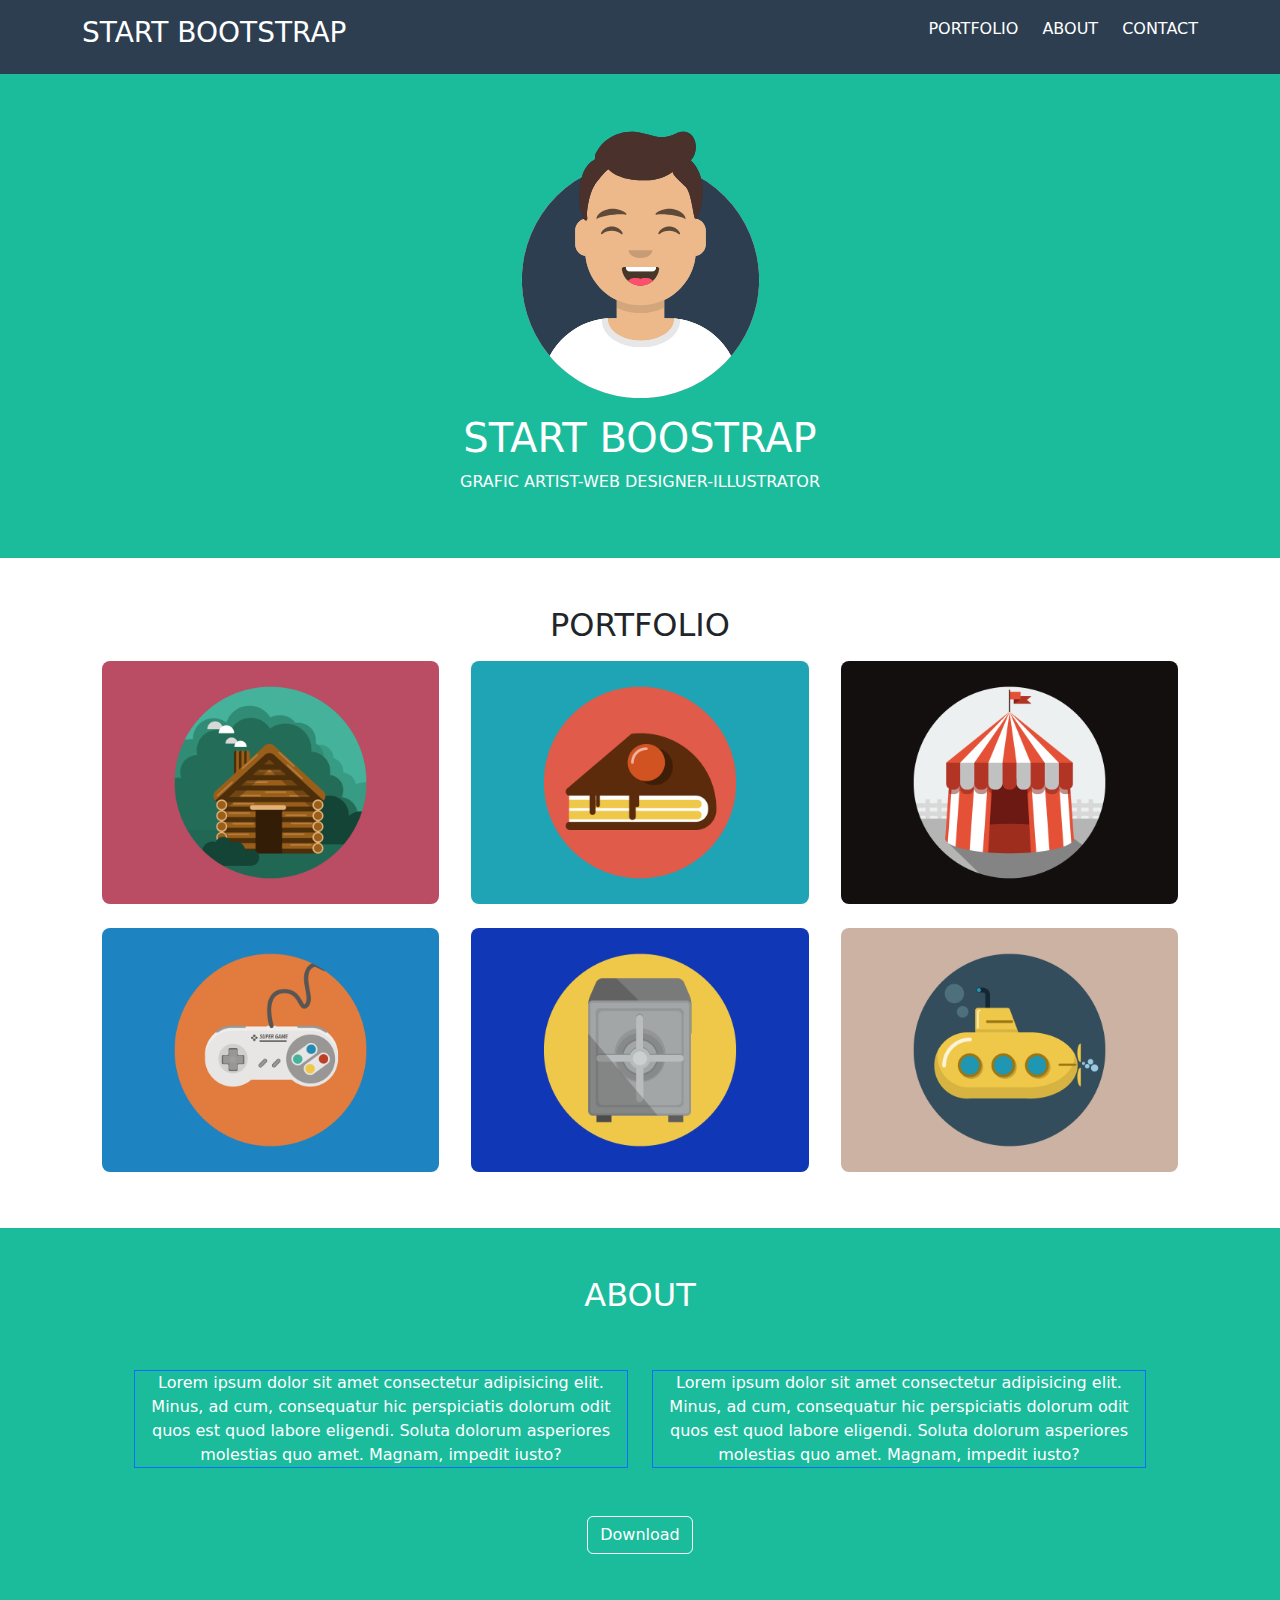
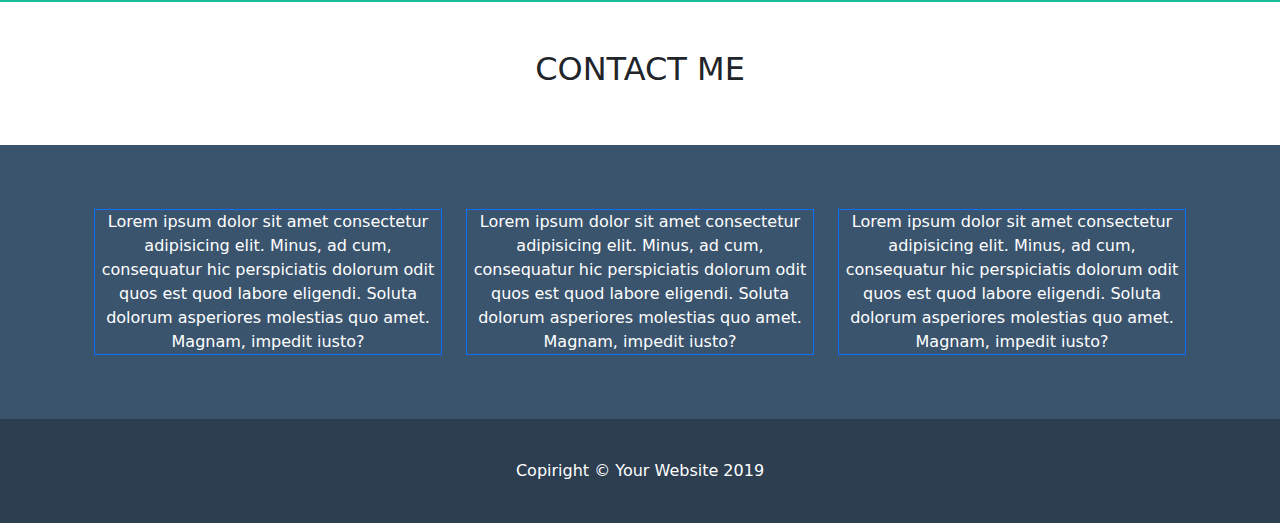
==== index.html @ 5cfdc7f7 "add:border radius" ====
<!DOCTYPE html>
<html lang="en">
<head>
    <meta charset="UTF-8">
    <meta name="viewport" content="width=s, initial-scale=1.0">
    <title>Document</title>
    <!-- bootstrap css  -->
    <link href="https://cdn.jsdelivr.net/npm/bootstrap@5.3.3/dist/css/bootstrap.min.css" rel="stylesheet" integrity="sha384-QWTKZyjpPEjISv5WaRU9OFeRpok6YctnYmDr5pNlyT2bRjXh0JMhjY6hW+ALEwIH" crossorigin="anonymous">
    <!-- style css  -->
    <link rel="stylesheet" href="style.css">
   
</head>
<body>
    <header class="ms-bg-darkgrey py-3 ">
        <div class="container  text-white">
          <div class="   d-flex justify-content-between align-items-center">
                <h3 class="fs-3">START BOOTSTRAP</h3>
          
             
                <ul class="d-flex gap-4 ">
                    <li><a class="text-reset text-decoration-none" href="#">PORTFOLIO</a></li>
                    <li><a class="text-reset text-decoration-none" href="#">ABOUT</a></li>
                    <li><a class="text-reset text-decoration-none" href="#">CONTACT</a></li>
                </ul>
          </div>
        </div>
    </header>
    <main>
        <section class="ms-bg-green py-4  py-md-5 text-center">
            <div class="container px-0 px-md-5 text-white ">
                <div>
                    <img class="mw-100 w-25  pb-3" src="./bootstrap_freelancer/img/avatar.svg" alt="">
                </div>
                  <h1 class="text-uppercase">START BOOSTRAP</h1>
                  <p>GRAFIC ARTIST-WEB DESIGNER-ILLUSTRATOR </p>
            </div>
        </section>
        <section class="py-5">
            <div class="container px-sm-0  px-md-4 ">
                <h2 class="text-center">PORTFOLIO</h2>
                <div class="row  gy-sm-4  gy-3  py-sm-2 g-3 ">
                    <div class="col-12 col-md-6 col-lg-4 px-sm-0  px-md-3">
                        <div >
                        <img class="mw-100 rounded-3 " src="./bootstrap_freelancer/img/cabin.png" alt="">
                        </div>
                        </div>
                    <div class="col-12 col-md-6 col-lg-4 px-sm-0 px-md-3">
                        <div >
                             <img class="mw-100  rounded-3" src="./bootstrap_freelancer/img/cake.png" alt="">
                        </div>
                        </div>
                    <div class="col-12 col-md-6 col-lg-4 px-sm-0 px-md-3">
                        <div >
                              <img class="mw-100  rounded-3" src="./bootstrap_freelancer/img/circus.png" alt="">
                         </div>
                    </div>
                    <div class="col-12 col-md-6 col-lg-4 px-sm-0 px-md-3">
                        <div >
                        <img class="mw-100 rounded-3 " src="./bootstrap_freelancer/img/game.png" alt="">
                        </div>
                    </div>
                    <div class="col-12 col-md-6 col-lg-4 px-sm-0 px-md-3">
                        <div >
                       <img class="mw-100  rounded-3" src="./bootstrap_freelancer/img/safe.png" alt="">
                        </div>  
                    </div>
                    <div class="col-12 col-md-6 col-lg-4 px-sm-0 px-md-3">
                        <div >
                        <img class="mw-100  rounded-3" src="./bootstrap_freelancer/img/submarine.png" alt="">
                        </div>
                    </div>
                </div>
            </div>
        </section>
        <section class="ms-bg-green py-5 text-white">
               <div class="container px-5 text-center">
                  <h2 class="text-center"> ABOUT</h2>
                 <div class="row  gy-sm-5  gy-3 px-md-5 px-lg-3 pb-4 py-sm-5">
                    <div class="col-12 col-md-6  ">
                        <div class="border border-primary">
                            Lorem ipsum dolor sit amet consectetur adipisicing elit. Minus, ad cum, consequatur hic perspiciatis dolorum odit quos est quod labore eligendi. Soluta dolorum asperiores molestias quo amet. Magnam, impedit iusto?
                        </div>
                     </div>                          
                    <div class="col-12 col-md-6 ">
                      <div class="border border-primary">
                        Lorem ipsum dolor sit amet consectetur adipisicing elit. Minus, ad cum, consequatur hic perspiciatis dolorum odit quos est quod labore eligendi. Soluta dolorum asperiores molestias quo amet. Magnam, impedit iusto?
                      </div>
                    </div>
                 </div>
                <button class="btn btn-primary ms-bt-green ">Download</button>
               </div>
        </section>
        <section class="py-5">
            <div class="container">
                <h2 class="text-center text-uppercase ">contact me</h2>

            </div>
        </section>
    </main>
    <footer class="ms-bg-lightgrey text-white ">
        <div class="container px-md-4 py-5">
             <div class="row text-center gy-sm-4 ">
                <div class="col-12 col-md-4 py-3">
                    <div class="border border-primary">
                        Lorem ipsum dolor sit amet consectetur adipisicing elit. Minus, ad cum, consequatur hic perspiciatis dolorum odit quos est quod labore eligendi. Soluta dolorum asperiores molestias quo amet. Magnam, impedit iusto?
                    </div>
                </div>
                <div class="col-12 col-md-4 py-3">
                    <div class="border border-primary">
                        Lorem ipsum dolor sit amet consectetur adipisicing elit. Minus, ad cum, consequatur hic perspiciatis dolorum odit quos est quod labore eligendi. Soluta dolorum asperiores molestias quo amet. Magnam, impedit iusto?
                    </div>
                </div>
                <div class="col-12 col-md-4 py-3">
                    <div class="border border-primary">
                        Lorem ipsum dolor sit amet consectetur adipisicing elit. Minus, ad cum, consequatur hic perspiciatis dolorum odit quos est quod labore eligendi. Soluta dolorum asperiores molestias quo amet. Magnam, impedit iusto?
                    </div>
                </div>
             </div>
        </div>
        <div class="py-4 ms-bg-darkgrey text-center">
             <div class="py-3">Copiright © Your Website 2019</div>
        </div>
    </footer>
</body>
</html>
---- style.css ----
.ms-bg-darkgrey{
    background-color: #2c3e50;
}
.ms-bg-green{
    background-color: #1abc9c;
}

.ms-bg-lightgrey{
    background-color: #3a546d;
}

/* header  */
 ul{
    list-style: none;
   
}

.ms-bt-green,
.ms-bt-green:hover{
    background-color: #1abc9c;
    color: 1;
    border: 1px solid white;
}

.ms-avatar{
    height:270px
}






/* // X-Small devices (portrait phones, less than 576px)  */
/* // No media query for `xs` since this is the default in Bootstrap */

/* // Small devices (landscape phones, 576px and up) */
@media (min-width: 576px) { }

/* // Medium devices (tablets, 768px and up) */
@media (min-width: 768px) {  }

/* // Large devices (desktops, 992px and up) */
@media (min-width: 992px) {  }

/* // X-Large devices (large desktops, 1200px and up) */
@media (min-width: 1200px) { }

/* // XX-Large devices (larger desktops, 1400px and up) */
@media (min-width: 1400px) {  }
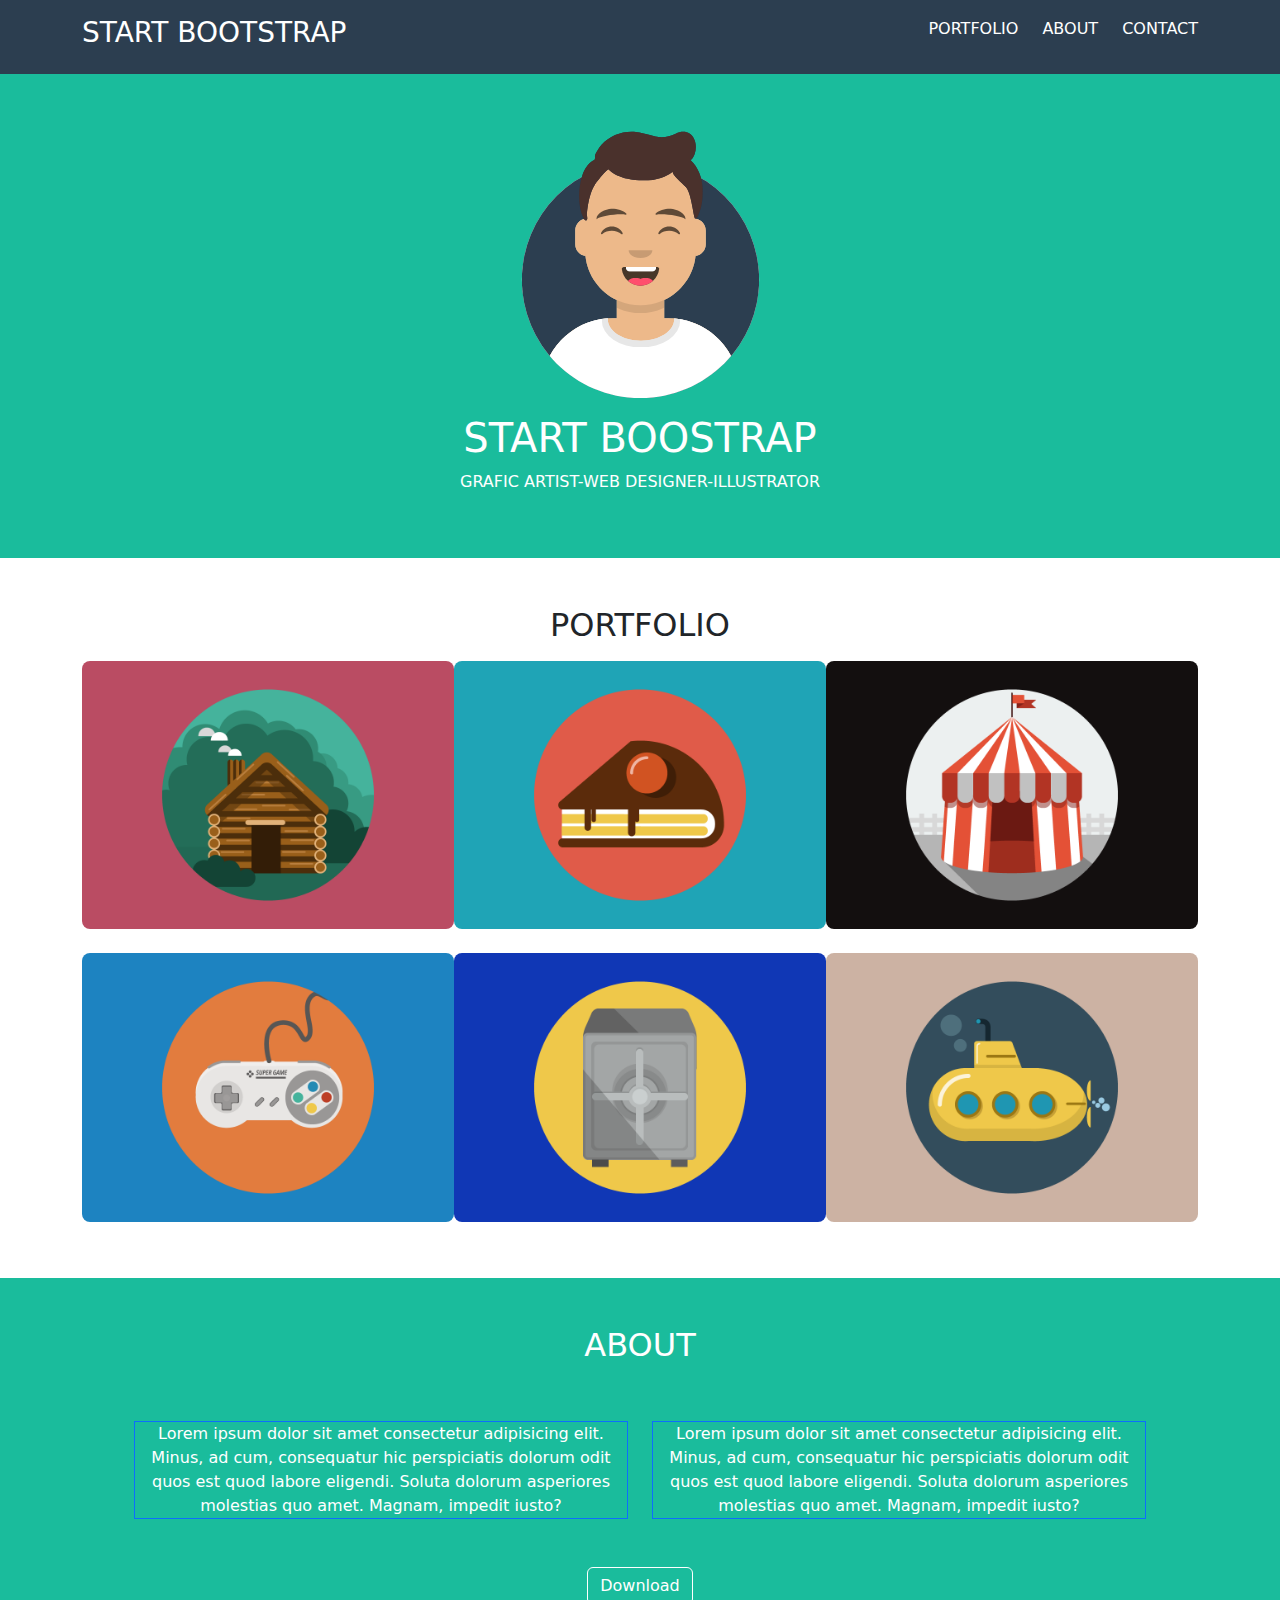
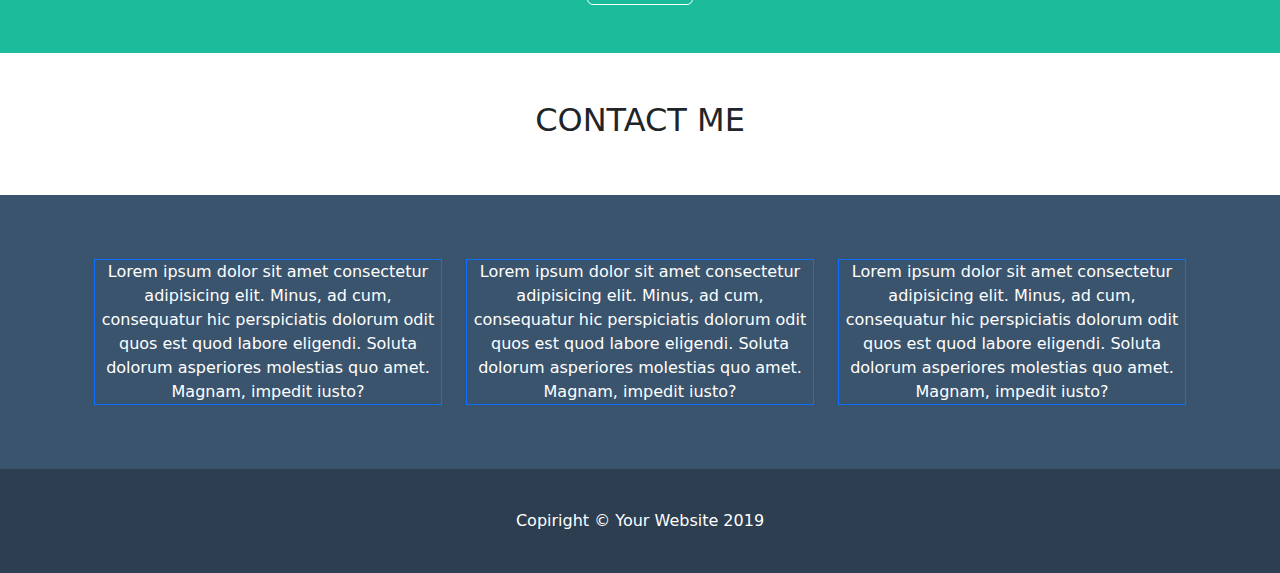
==== commit ea37ff26: "fix: gutter row" ====
--- a/index.html
+++ b/index.html
@@ -38,33 +38,33 @@
         <section class="py-5">
             <div class="container px-sm-0  px-md-4 ">
                 <h2 class="text-center">PORTFOLIO</h2>
-                <div class="row  gy-sm-4  gy-3  py-sm-2 g-3 ">
-                    <div class="col-12 col-md-6 col-lg-4 px-sm-0  px-md-3">
+                <div class="row  g-sm-4  g-3  py-sm-2  ">
+                    <div class="col-12 col-md-6 col-lg-4 px-sm-0  ">
                         <div >
                         <img class="mw-100 rounded-3 " src="./bootstrap_freelancer/img/cabin.png" alt="">
                         </div>
                         </div>
-                    <div class="col-12 col-md-6 col-lg-4 px-sm-0 px-md-3">
+                    <div class="col-12 col-md-6 col-lg-4 px-sm-0 ">
                         <div >
                              <img class="mw-100  rounded-3" src="./bootstrap_freelancer/img/cake.png" alt="">
                         </div>
                         </div>
-                    <div class="col-12 col-md-6 col-lg-4 px-sm-0 px-md-3">
+                    <div class="col-12 col-md-6 col-lg-4 px-sm-0 ">
                         <div >
                               <img class="mw-100  rounded-3" src="./bootstrap_freelancer/img/circus.png" alt="">
                          </div>
                     </div>
-                    <div class="col-12 col-md-6 col-lg-4 px-sm-0 px-md-3">
+                    <div class="col-12 col-md-6 col-lg-4 px-sm-0 ">
                         <div >
                         <img class="mw-100 rounded-3 " src="./bootstrap_freelancer/img/game.png" alt="">
                         </div>
                     </div>
-                    <div class="col-12 col-md-6 col-lg-4 px-sm-0 px-md-3">
+                    <div class="col-12 col-md-6 col-lg-4 px-sm-0 ">
                         <div >
                        <img class="mw-100  rounded-3" src="./bootstrap_freelancer/img/safe.png" alt="">
                         </div>  
                     </div>
-                    <div class="col-12 col-md-6 col-lg-4 px-sm-0 px-md-3">
+                    <div class="col-12 col-md-6 col-lg-4 px-sm-0 ">
                         <div >
                         <img class="mw-100  rounded-3" src="./bootstrap_freelancer/img/submarine.png" alt="">
                         </div>
--- a/style.css
+++ b/style.css
@@ -25,9 +25,6 @@
     border: 1px solid white;
 }
 
-.ms-avatar{
-    height:270px
-}
 
 
 
@@ -38,7 +35,9 @@
 /* // No media query for `xs` since this is the default in Bootstrap */
 
 /* // Small devices (landscape phones, 576px and up) */
-@media (min-width: 576px) { }
+@media (min-width: 576px) {
+    
+}
 
 /* // Medium devices (tablets, 768px and up) */
 @media (min-width: 768px) {  }
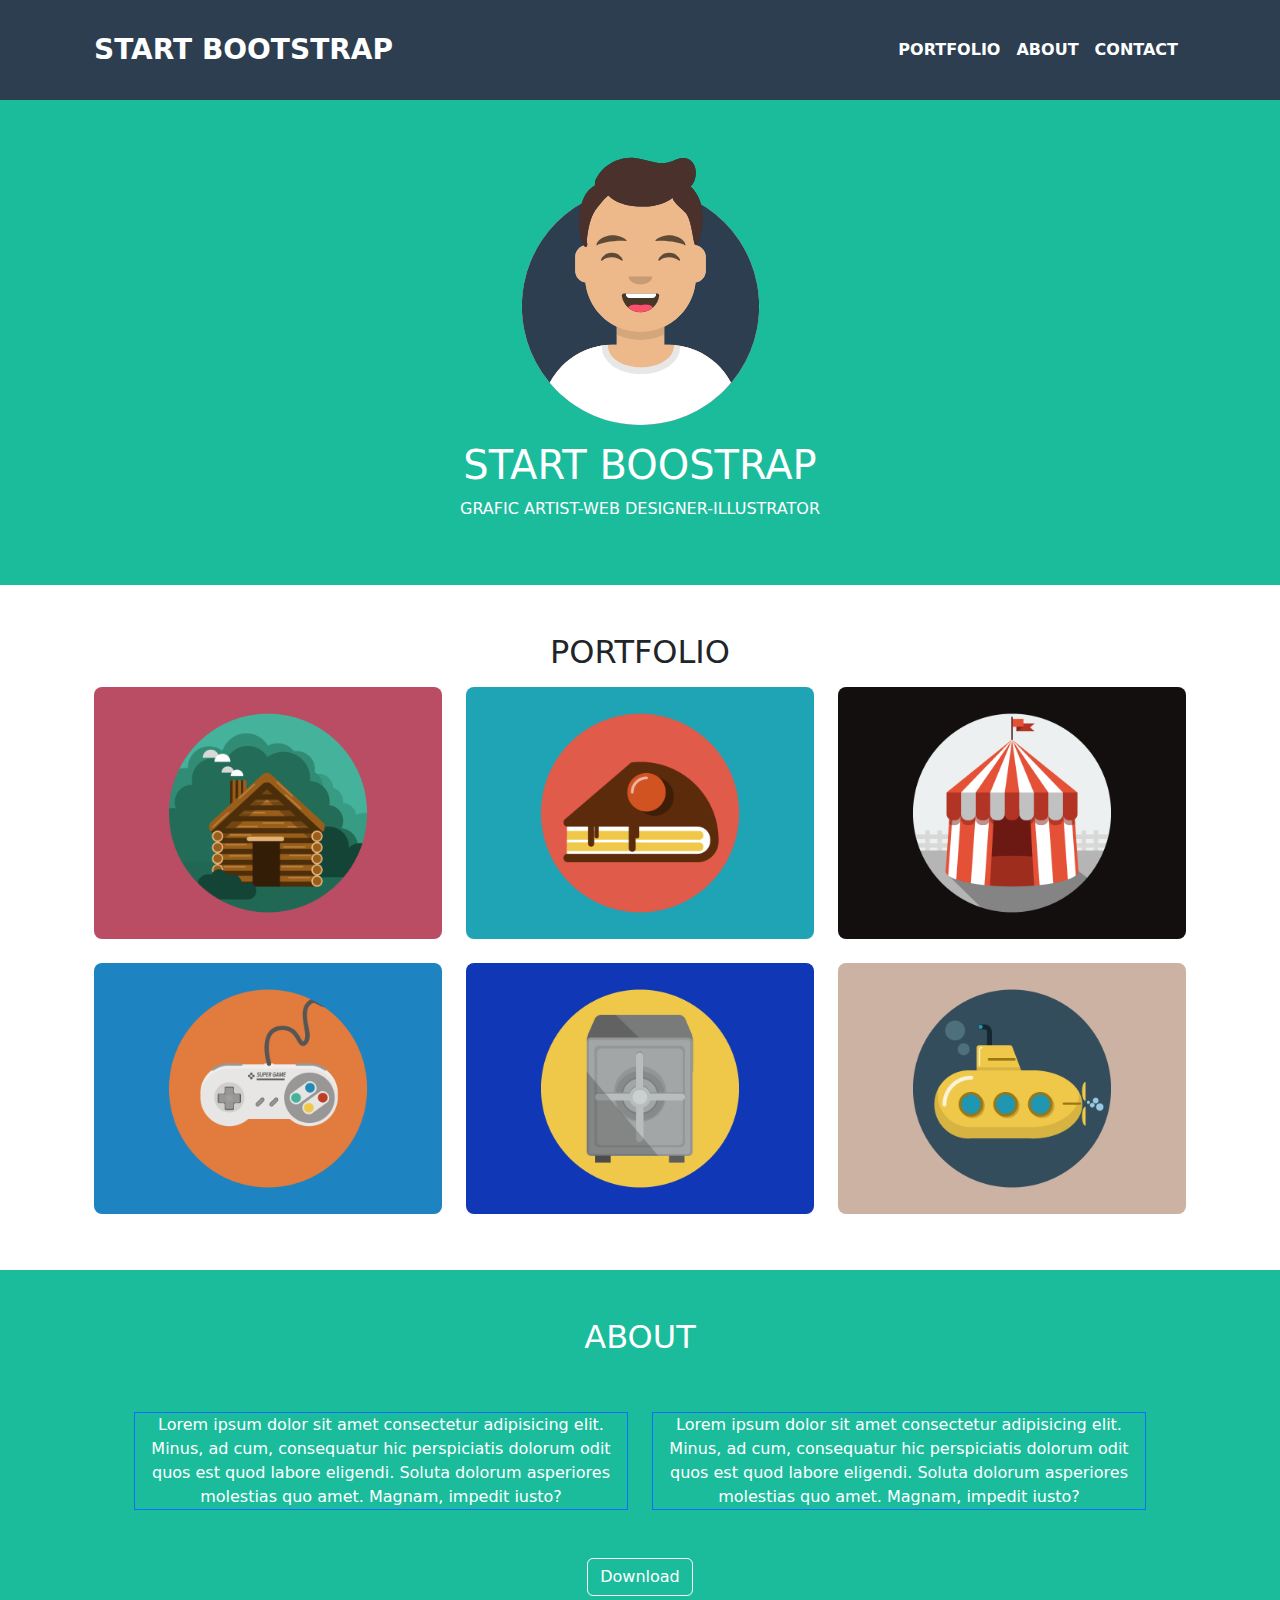
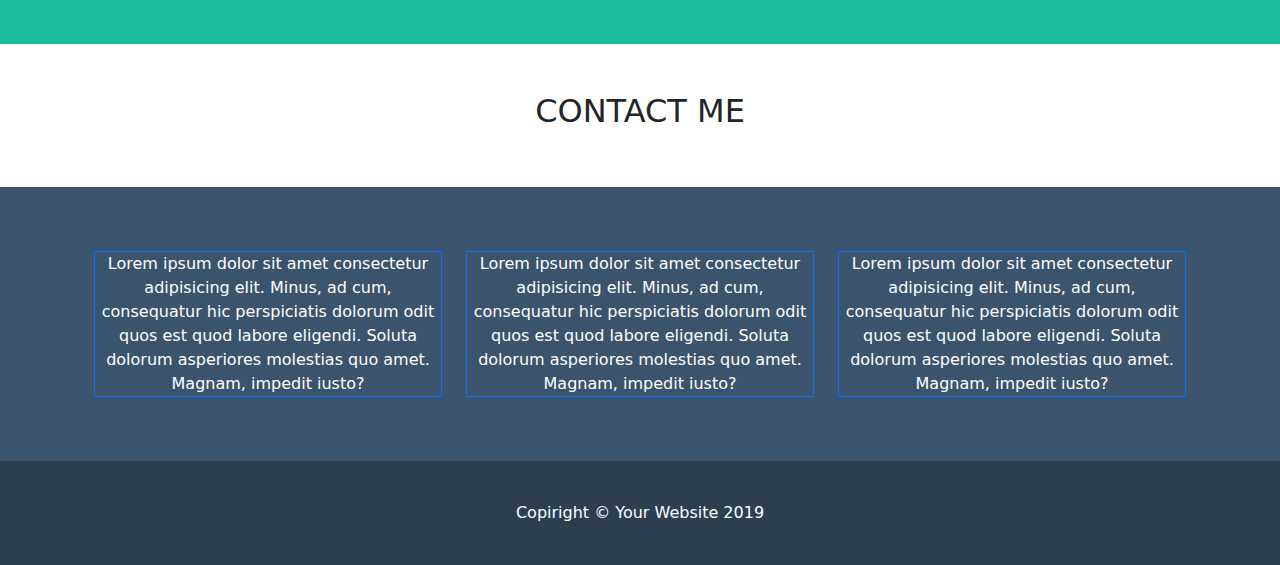
==== commit 7c977294: "add:navbar" ====
--- a/index.html
+++ b/index.html
@@ -3,7 +3,7 @@
 <head>
     <meta charset="UTF-8">
     <meta name="viewport" content="width=s, initial-scale=1.0">
-    <title>Document</title>
+    <title>Bootsrap</title>
     <!-- bootstrap css  -->
     <link href="https://cdn.jsdelivr.net/npm/bootstrap@5.3.3/dist/css/bootstrap.min.css" rel="stylesheet" integrity="sha384-QWTKZyjpPEjISv5WaRU9OFeRpok6YctnYmDr5pNlyT2bRjXh0JMhjY6hW+ALEwIH" crossorigin="anonymous">
     <!-- style css  -->
@@ -11,18 +11,29 @@
    
 </head>
 <body>
-    <header class="ms-bg-darkgrey py-3 ">
+    <header class="ms-bg-darkgrey py-3 sticky-top">
         <div class="container  text-white">
-          <div class="   d-flex justify-content-between align-items-center">
-                <h3 class="fs-3">START BOOTSTRAP</h3>
-          
-             
-                <ul class="d-flex gap-4 ">
-                    <li><a class="text-reset text-decoration-none" href="#">PORTFOLIO</a></li>
-                    <li><a class="text-reset text-decoration-none" href="#">ABOUT</a></li>
-                    <li><a class="text-reset text-decoration-none" href="#">CONTACT</a></li>
-                </ul>
-          </div>
+            <nav class="navbar navbar-expand-md nav-bar-dark ">
+                <div class="container">
+                  <a class="navbar-brand text-white fs-3 fw-bolder" href="#">START BOOTSTRAP</a>
+                  <button class="navbar-toggler border-white " type="button" data-bs-toggle="collapse" data-bs-target="#navbarSupportedContent" aria-controls="navbarSupportedContent" aria-expanded="false" aria-label="Toggle navigation">
+                    <span class="navbar-toggler-icon text-white"></span>
+                  </button>
+                  <div class="collapse navbar-collapse" id="navbarSupportedContent">
+                    <ul class="navbar-nav ms-auto mb-0 mb-lg-0">
+                      <li class="nav-item">
+                        <a class="nav-link active text-reset active fw-semibold" aria-current="page" href="#">PORTFOLIO</a>
+                      </li>
+                      <li class="nav-item">
+                        <a class="nav-link text-reset active fw-semibold" href="#">ABOUT</a>
+                      </li>
+                      <li class="nav-item">
+                        <a class="nav-link text-reset active fw-semibold" href="#">CONTACT</a>
+                      </li>
+                    </ul>
+                  </div>
+                </div>
+              </nav>
         </div>
     </header>
     <main>
@@ -39,32 +50,32 @@
             <div class="container px-sm-0  px-md-4 ">
                 <h2 class="text-center">PORTFOLIO</h2>
                 <div class="row  g-sm-4  g-3  py-sm-2  ">
-                    <div class="col-12 col-md-6 col-lg-4 px-sm-0  ">
+                    <div class="col-12 col-md-6 col-lg-4   ">
                         <div >
                         <img class="mw-100 rounded-3 " src="./bootstrap_freelancer/img/cabin.png" alt="">
                         </div>
-                        </div>
-                    <div class="col-12 col-md-6 col-lg-4 px-sm-0 ">
+                   </div>
+                    <div class="col-12 col-md-6 col-lg-4  ">
                         <div >
                              <img class="mw-100  rounded-3" src="./bootstrap_freelancer/img/cake.png" alt="">
                         </div>
-                        </div>
-                    <div class="col-12 col-md-6 col-lg-4 px-sm-0 ">
+                    </div>
+                    <div class="col-12 col-md-6 col-lg-4 p">
                         <div >
                               <img class="mw-100  rounded-3" src="./bootstrap_freelancer/img/circus.png" alt="">
                          </div>
                     </div>
-                    <div class="col-12 col-md-6 col-lg-4 px-sm-0 ">
+                    <div class="col-12 col-md-6 col-lg-4  ">
                         <div >
                         <img class="mw-100 rounded-3 " src="./bootstrap_freelancer/img/game.png" alt="">
                         </div>
                     </div>
-                    <div class="col-12 col-md-6 col-lg-4 px-sm-0 ">
+                    <div class="col-12 col-md-6 col-lg-4  ">
                         <div >
                        <img class="mw-100  rounded-3" src="./bootstrap_freelancer/img/safe.png" alt="">
                         </div>  
                     </div>
-                    <div class="col-12 col-md-6 col-lg-4 px-sm-0 ">
+                    <div class="col-12 col-md-6 col-lg-4  ">
                         <div >
                         <img class="mw-100  rounded-3" src="./bootstrap_freelancer/img/submarine.png" alt="">
                         </div>
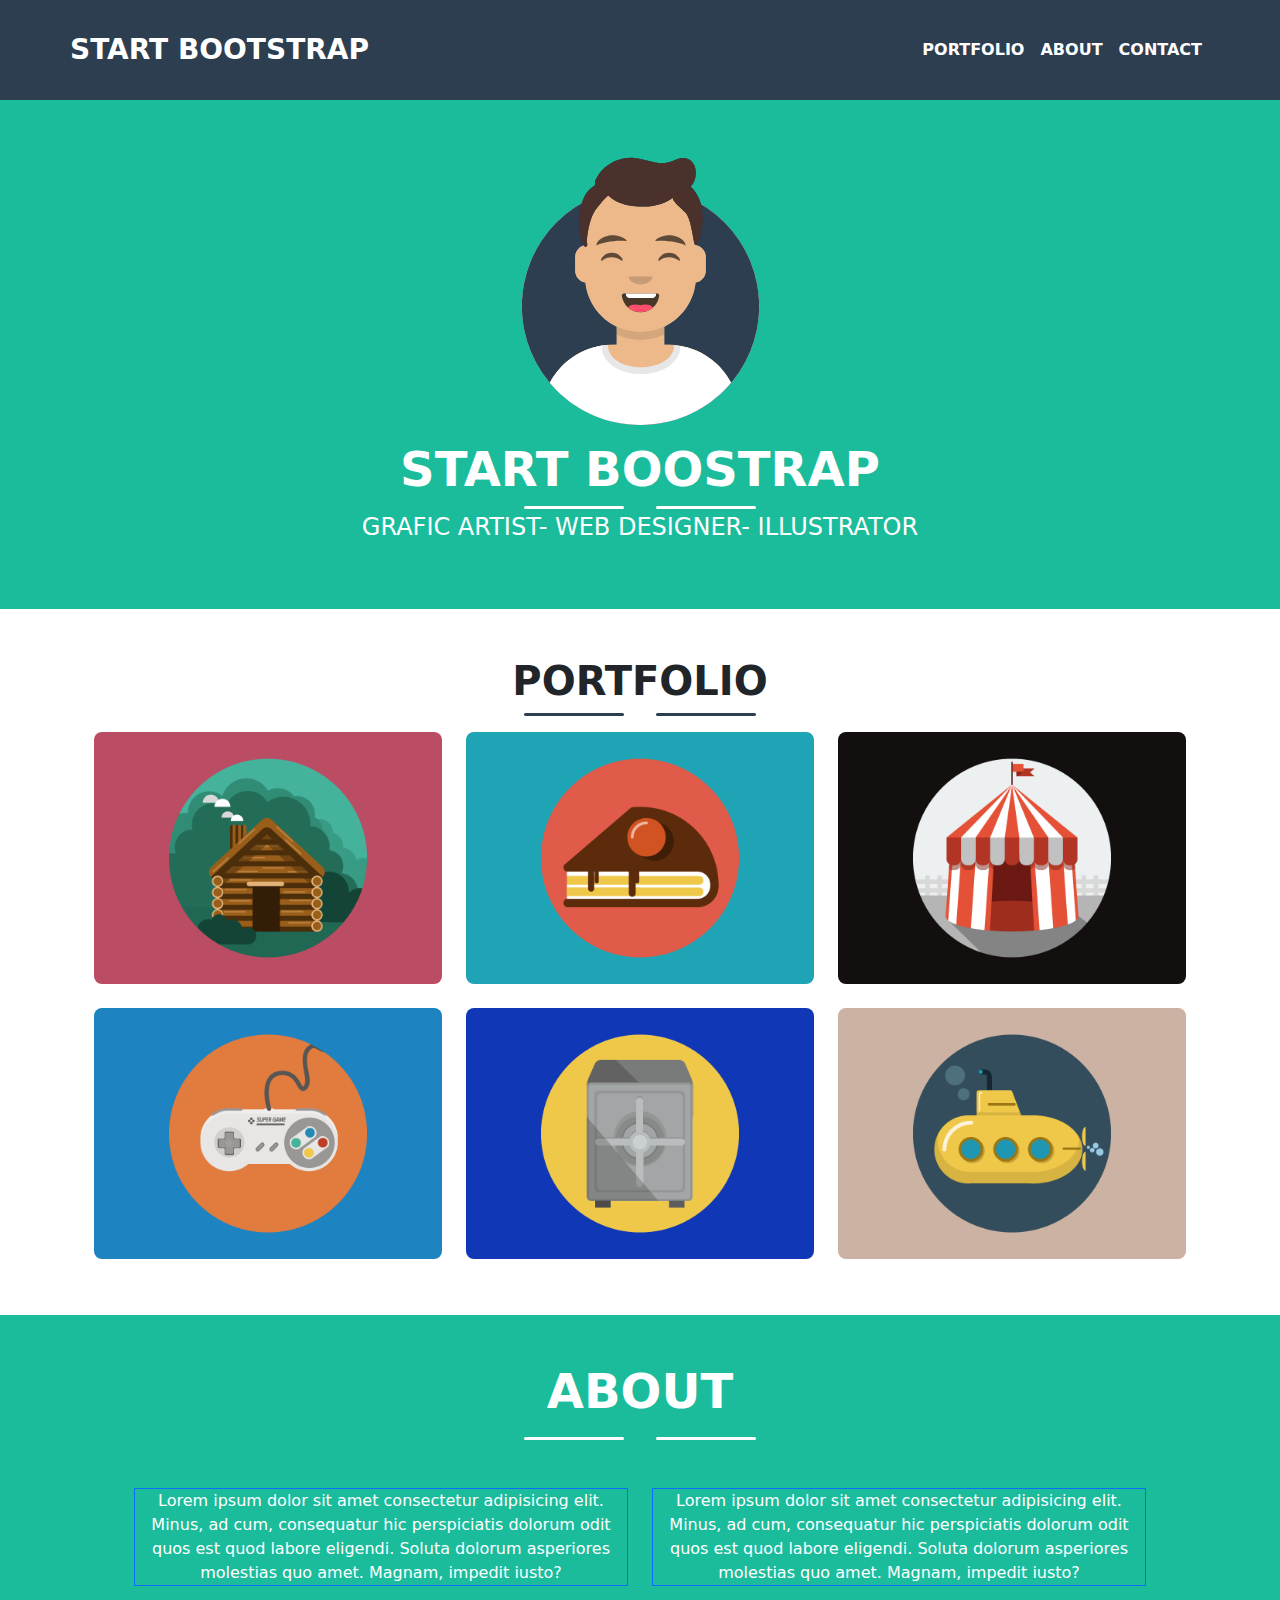
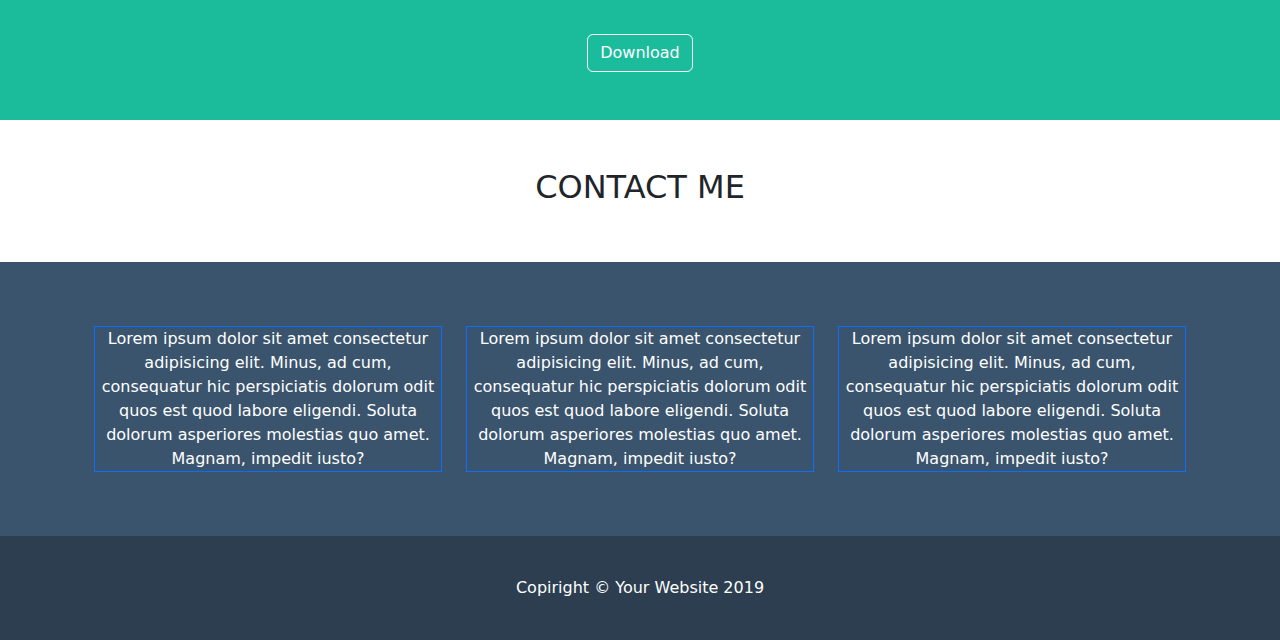
==== commit 57853f8e: "add:section" ====
--- a/index.html
+++ b/index.html
@@ -7,14 +7,16 @@
     <!-- bootstrap css  -->
     <link href="https://cdn.jsdelivr.net/npm/bootstrap@5.3.3/dist/css/bootstrap.min.css" rel="stylesheet" integrity="sha384-QWTKZyjpPEjISv5WaRU9OFeRpok6YctnYmDr5pNlyT2bRjXh0JMhjY6hW+ALEwIH" crossorigin="anonymous">
     <!-- style css  -->
+    <!-- font awesome  -->
+    <link rel="stylesheet" href="https://cdnjs.cloudflare.com/ajax/libs/font-awesome/6.5.1/css/all.min.css" integrity="sha512-DTOQO9RWCH3ppGqcWaEA1BIZOC6xxalwEsw9c2QQeAIftl+Vegovlnee1c9QX4TctnWMn13TZye+giMm8e2LwA==" crossorigin="anonymous" referrerpolicy="no-referrer" />
     <link rel="stylesheet" href="style.css">
    
 </head>
 <body>
     <header class="ms-bg-darkgrey py-3 sticky-top">
-        <div class="container  text-white">
+        <div class="container  text-white px-md-0">
             <nav class="navbar navbar-expand-md nav-bar-dark ">
-                <div class="container">
+                <div class="container px-md-0">
                   <a class="navbar-brand text-white fs-3 fw-bolder" href="#">START BOOTSTRAP</a>
                   <button class="navbar-toggler border-white " type="button" data-bs-toggle="collapse" data-bs-target="#navbarSupportedContent" aria-controls="navbarSupportedContent" aria-expanded="false" aria-label="Toggle navigation">
                     <span class="navbar-toggler-icon text-white"></span>
@@ -40,15 +42,25 @@
         <section class="ms-bg-green py-4  py-md-5 text-center">
             <div class="container px-0 px-md-5 text-white ">
                 <div>
-                    <img class="mw-100 w-25  pb-3" src="./bootstrap_freelancer/img/avatar.svg" alt="">
+                    <img class="mw-100 w-25 img-fluid  pb-3" src="./bootstrap_freelancer/img/avatar.svg" alt="">
                 </div>
-                  <h1 class="text-uppercase">START BOOSTRAP</h1>
-                  <p>GRAFIC ARTIST-WEB DESIGNER-ILLUSTRATOR </p>
+                  <h1 class="text-uppercase fw-bolder display-5">START BOOSTRAP</h1>
+                  <div class="ms-star d-flex justify-content-center align-items-center">
+                    <div class=" ms-line bg-white" > </div>
+                    <i class="fa-solid fa-star px-3"></i>
+                    <div class=" ms-line bg-white" > </div>
+                 </div>
+                  <p class="fs-4 fw-normal">GRAFIC ARTIST- WEB DESIGNER- ILLUSTRATOR </p>
             </div>
         </section>
         <section class="py-5">
             <div class="container px-sm-0  px-md-4 ">
-                <h2 class="text-center">PORTFOLIO</h2>
+                <h2 class="text-center display-6 fw-bolder">PORTFOLIO</h2>
+                <div class="ms-star d-flex justify-content-center align-items-center pb-2">
+                    <div class=" ms-line ms-bg-darkgrey" > </div>
+                    <i class="fa-solid fa-star px-3  "></i>
+                    <div class=" ms-line ms-bg-darkgrey" > </div>
+                 </div>
                 <div class="row  g-sm-4  g-3  py-sm-2  ">
                     <div class="col-12 col-md-6 col-lg-4   ">
                         <div >
@@ -85,8 +97,13 @@
         </section>
         <section class="ms-bg-green py-5 text-white">
                <div class="container px-5 text-center">
-                  <h2 class="text-center"> ABOUT</h2>
-                 <div class="row  gy-sm-5  gy-3 px-md-5 px-lg-3 pb-4 py-sm-5">
+                  <h2 class="text-center display-5 fw-semibold pb-2"> ABOUT</h2>
+                  <div class="ms-star d-flex justify-content-center align-items-center">
+                    <div class=" ms-line bg-white" > </div>
+                    <i class="fa-solid fa-star px-3"></i>
+                    <div class=" ms-line bg-white" > </div>
+                 </div>
+                 <div class="row  gy-sm-5  gy-3 px-md-4 px-lg-3 pb-4 py-sm-5">
                     <div class="col-12 col-md-6  ">
                         <div class="border border-primary">
                             Lorem ipsum dolor sit amet consectetur adipisicing elit. Minus, ad cum, consequatur hic perspiciatis dolorum odit quos est quod labore eligendi. Soluta dolorum asperiores molestias quo amet. Magnam, impedit iusto?
--- a/style.css
+++ b/style.css
@@ -25,6 +25,17 @@
     border: 1px solid white;
 }
 
+.ms-star i{
+    font-size: 35px;
+
+}
+
+.ms-line{
+    width: 100px;
+    border-radius: 20px;
+    height: 3px;
+}
+
 
 
 
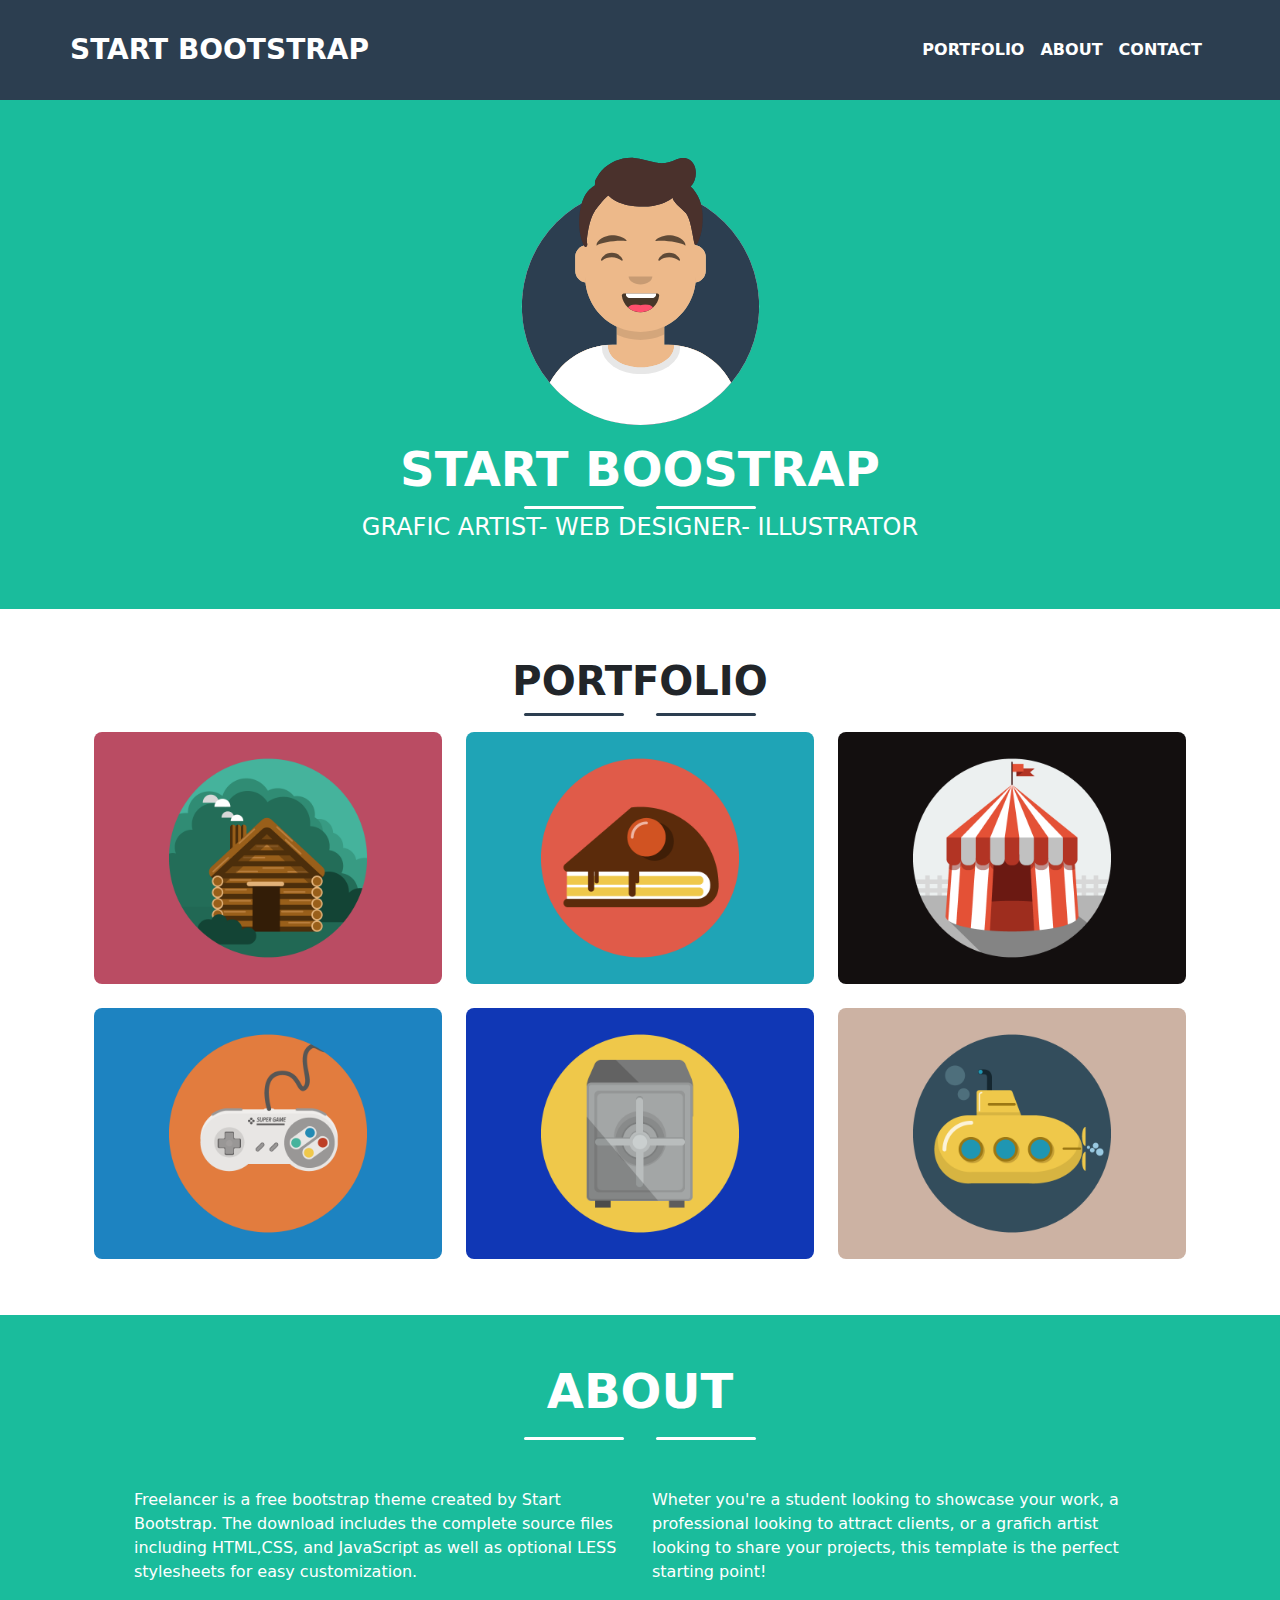
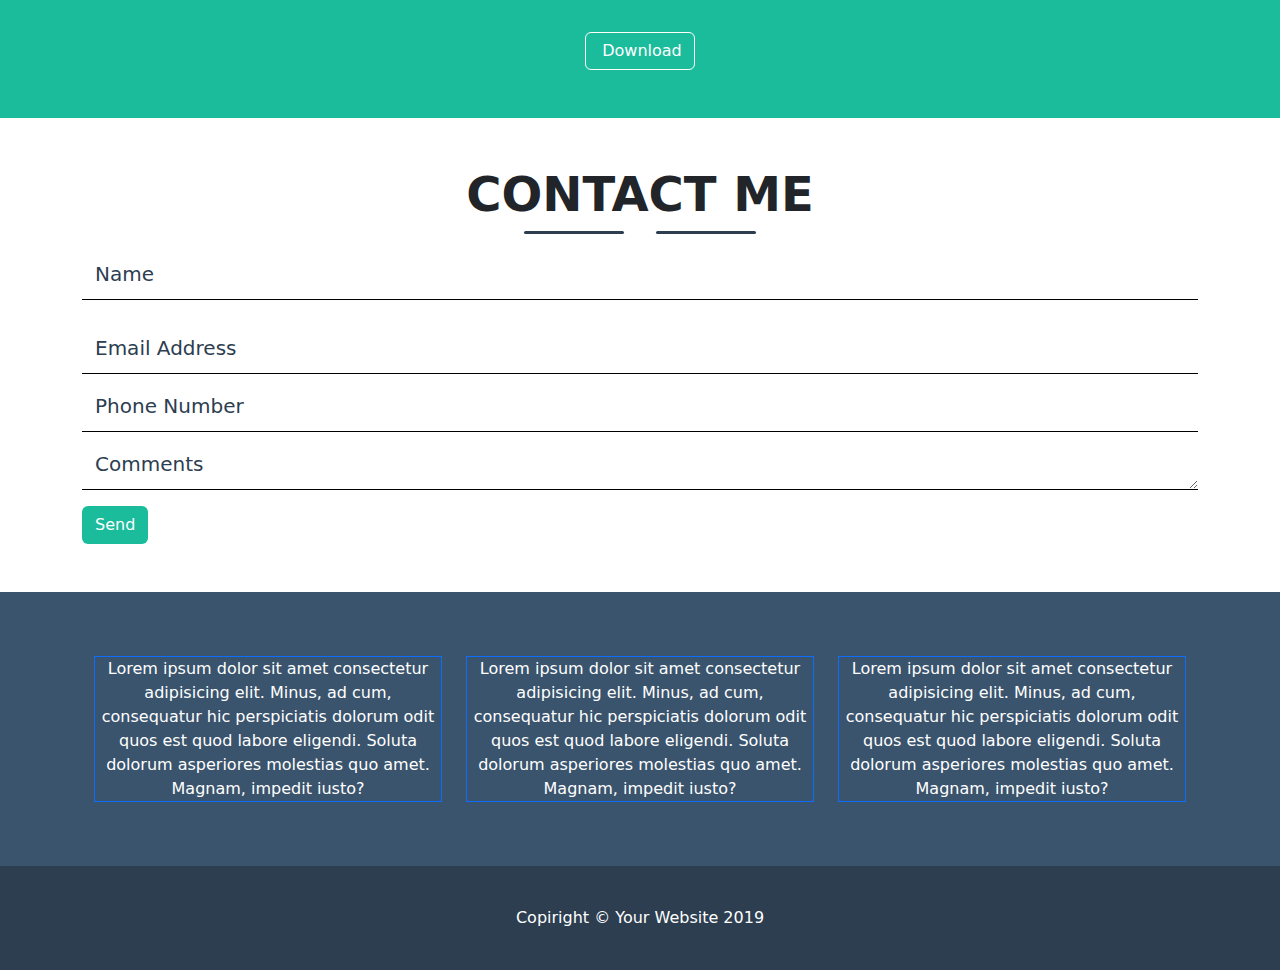
==== commit 2cae5db3: "add:form" ====
--- a/index.html
+++ b/index.html
@@ -55,11 +55,11 @@
         </section>
         <section class="py-5">
             <div class="container px-sm-0  px-md-4 ">
-                <h2 class="text-center display-6 fw-bolder">PORTFOLIO</h2>
+                <h2 class="text-center display-6 fw-bolder ms-color-lightdark">PORTFOLIO</h2>
                 <div class="ms-star d-flex justify-content-center align-items-center pb-2">
-                    <div class=" ms-line ms-bg-darkgrey" > </div>
+                    <div class=" ms-line ms-bg-darkgrey" ></div>
                     <i class="fa-solid fa-star px-3  "></i>
-                    <div class=" ms-line ms-bg-darkgrey" > </div>
+                    <div class=" ms-line ms-bg-darkgrey" ></div>
                  </div>
                 <div class="row  g-sm-4  g-3  py-sm-2  ">
                     <div class="col-12 col-md-6 col-lg-4   ">
@@ -105,23 +105,53 @@
                  </div>
                  <div class="row  gy-sm-5  gy-3 px-md-4 px-lg-3 pb-4 py-sm-5">
                     <div class="col-12 col-md-6  ">
-                        <div class="border border-primary">
-                            Lorem ipsum dolor sit amet consectetur adipisicing elit. Minus, ad cum, consequatur hic perspiciatis dolorum odit quos est quod labore eligendi. Soluta dolorum asperiores molestias quo amet. Magnam, impedit iusto?
+                        <div class="text-start">
+                          Freelancer is a free bootstrap theme created by Start Bootstrap.
+                          The download includes the complete source files including HTML,CSS, and JavaScript as well 
+                          as optional LESS stylesheets for easy customization.
                         </div>
                      </div>                          
                     <div class="col-12 col-md-6 ">
-                      <div class="border border-primary">
-                        Lorem ipsum dolor sit amet consectetur adipisicing elit. Minus, ad cum, consequatur hic perspiciatis dolorum odit quos est quod labore eligendi. Soluta dolorum asperiores molestias quo amet. Magnam, impedit iusto?
+                      <div class="text-start">
+                       Wheter you're a student looking to showcase your work, a professional looking to attract clients, or 
+                       a grafich artist looking to share your projects, this template is the perfect starting point!
                       </div>
                     </div>
                  </div>
-                <button class="btn btn-primary ms-bt-green ">Download</button>
+                <button class="btn  ms-bt-green fw-medium"> <i class="fa-solid fa-download pe-1"></i>Download</button>
                </div>
         </section>
         <section class="py-5">
             <div class="container">
-                <h2 class="text-center text-uppercase ">contact me</h2>
-
+                <h2 class="text-center text-uppercase ms-color-lightdark display-5 fw-semibold">contact me</h2>
+                <div class="ms-star d-flex justify-content-center align-items-center pb-2">
+                    <div class=" ms-line ms-bg-darkgrey" > </div>
+                    <i class="fa-solid fa-star px-3 ms-color-darkgrey "></i>
+                    <div class=" ms-line ms-bg-darkgrey" > </div>
+                 </div>
+                 <form>
+                    <div class="form-floating mb-3">
+                        <input type="email" class="form-control border-0 rounded-0 border-bottom border-black border-1" id="floatingInput" placeholder="name@example.com">
+                        <label for="floatingInput" class="ms-color-darkgrey fw-medium fs-5">Name</label>
+                      </div>
+    
+                      <div class="form-floating">
+                        <input type="text" class="form-control border-0 rounded-0 border-bottom border-black border-1" id="floatingPassword" placeholder="email">
+                        <label for="floatingemail" class="ms-color-darkgrey fw-medium fs-5">Email Address</label>
+                      </div>
+                      <div class="form-floating">
+                        <input type="text" class="form-control border-0 rounded-0 border-bottom border-black border-1" id="floatingphone" placeholder="email">
+                        <label for="floatinphone" class="ms-color-darkgrey fw-medium fs-5">Phone Number</label>
+                      </div>
+    
+                   
+                    <div class="form-floating mb-3">
+                        <textarea class="form-control border-0 rounded-0 border-bottom border-black border-1" placeholder="Leave a comment here" id="floatingTextarea"></textarea>
+                        <label for="floatingTextarea " class="ms-color-darkgrey fw-medium fs-5">Comments</label>
+                      </div>
+                    
+                    <button type="submit" class="btn ms-bg-green text-white">Send</button>
+                  </form>
             </div>
         </section>
     </main>
--- a/style.css
+++ b/style.css
@@ -11,6 +11,12 @@
 .ms-bg-lightgrey{
     background-color: #3a546d;
 }
+.ms-color-lighdark{
+    color: #333333;
+}
+.ms-color-darkgrey{
+    color: #2c3e50;
+}
 
 /* header  */
  ul{
@@ -19,9 +25,10 @@
 }
 
 .ms-bt-green,
-.ms-bt-green:hover{
+.ms-bt-green:hover,
+.ms-bt-green:active{
     background-color: #1abc9c;
-    color: 1;
+    color: white;
     border: 1px solid white;
 }
 
@@ -37,7 +44,9 @@
 }
 
 
-
+.ms-bg-green{
+    background-color: #1abc9c;
+}
 
 
 
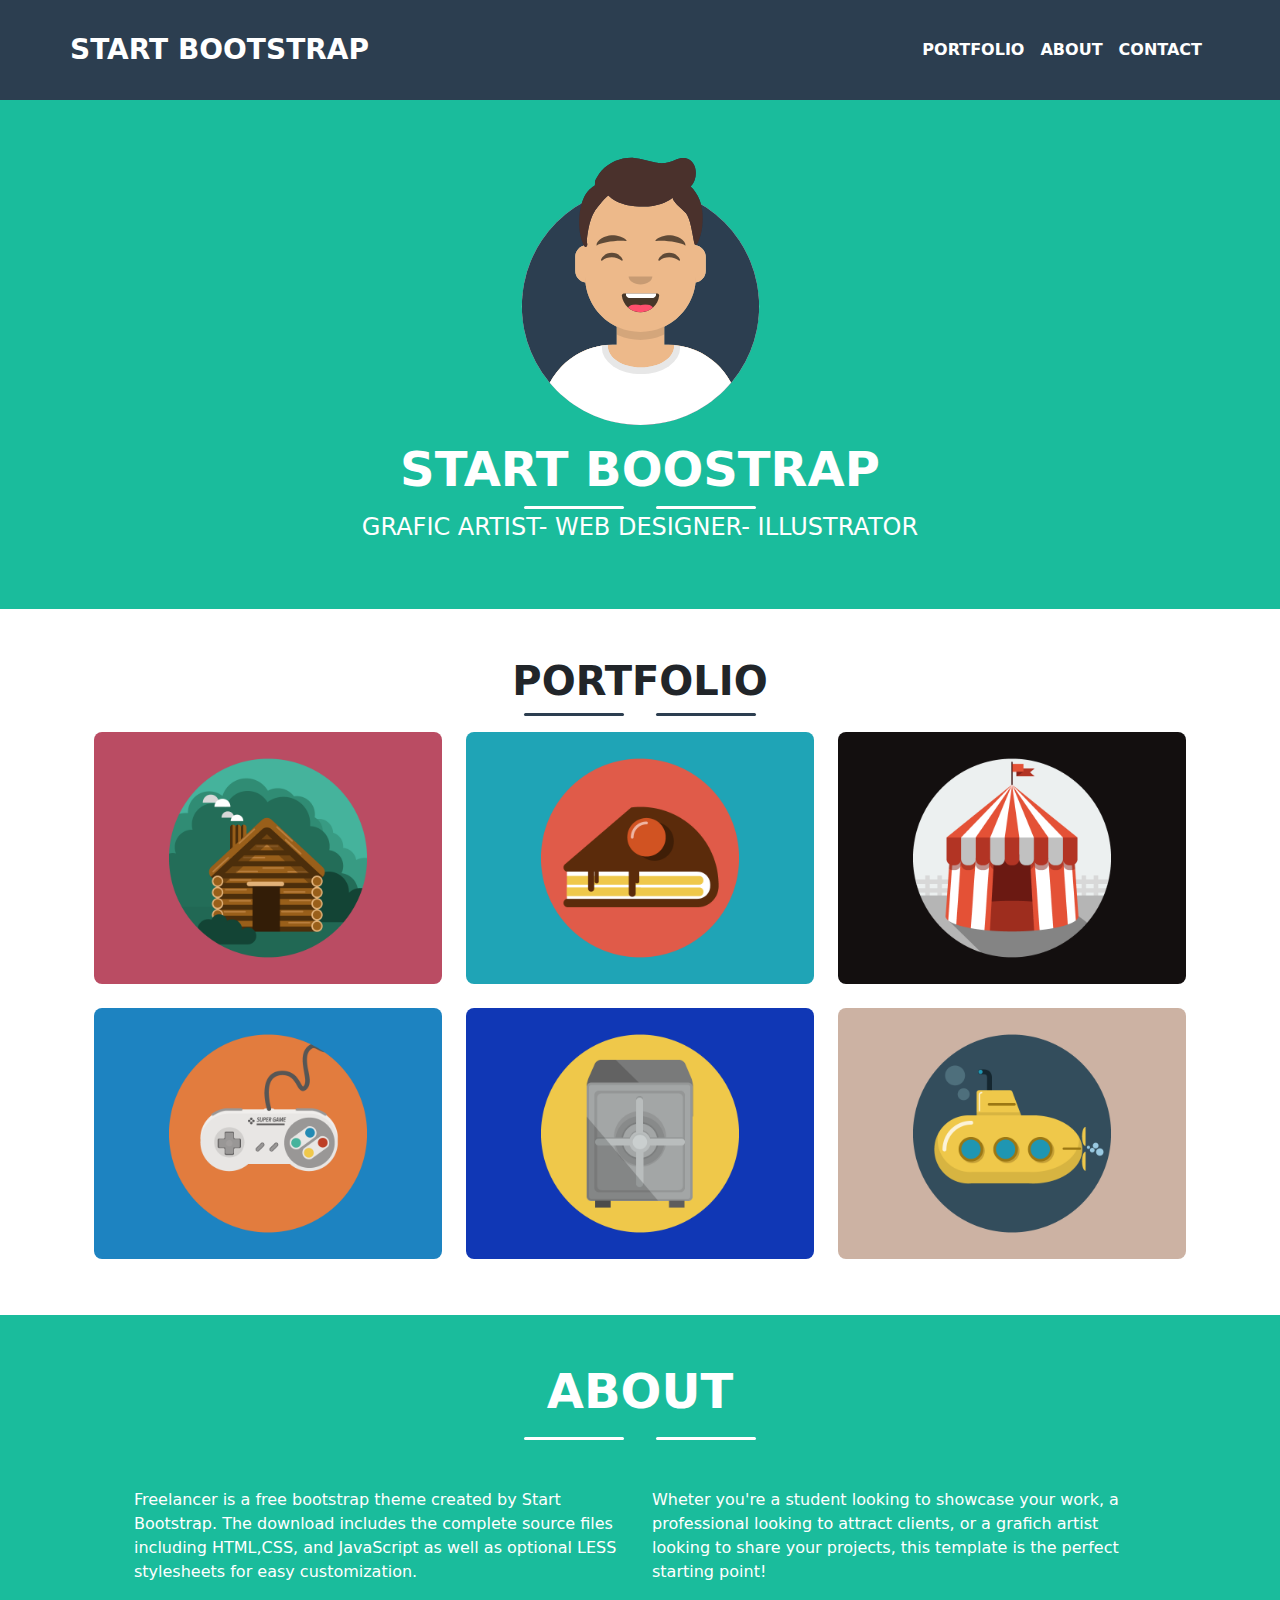
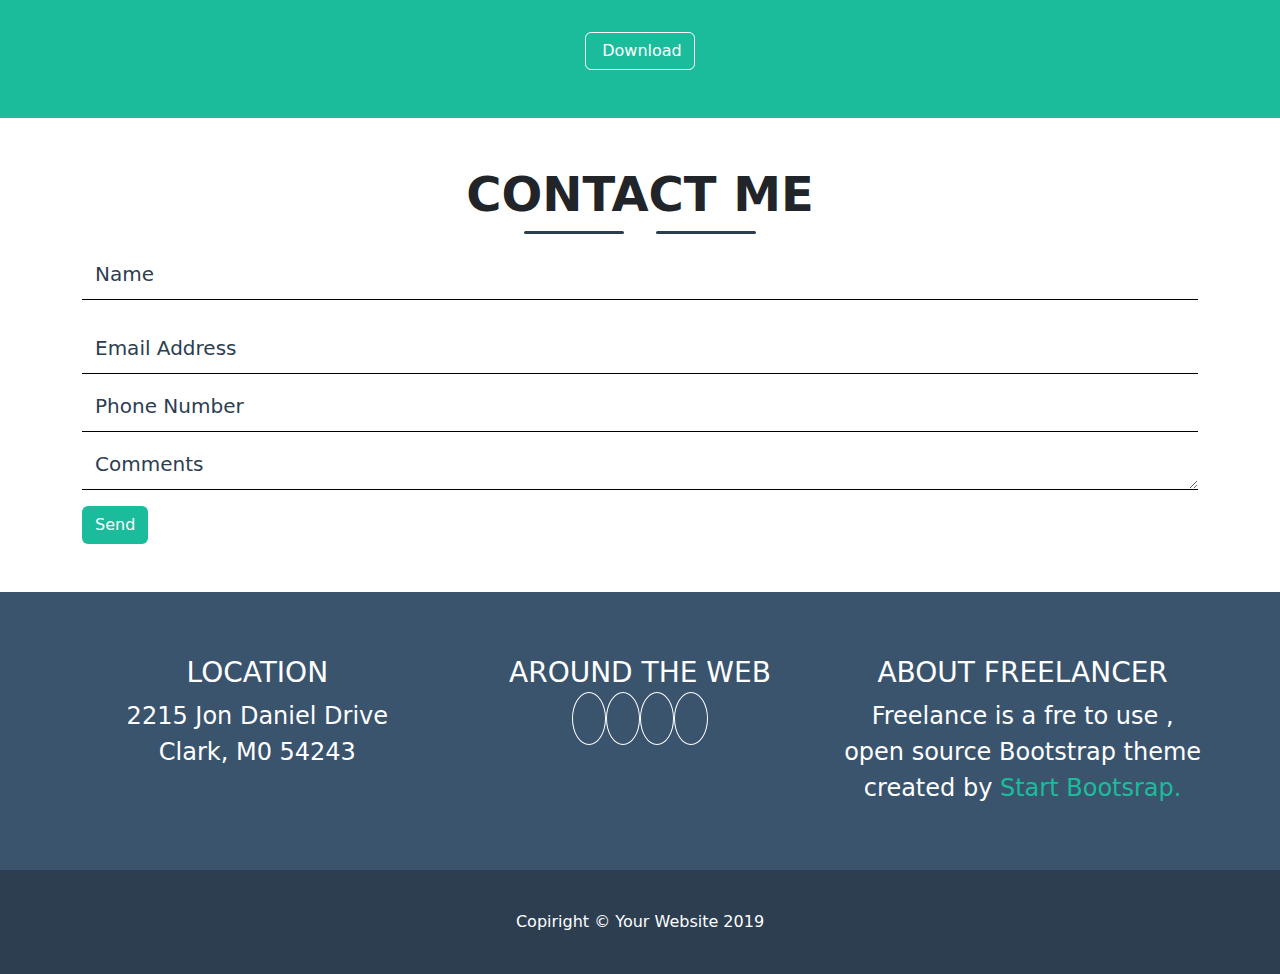
==== commit 8318f281: "footer" ====
--- a/index.html
+++ b/index.html
@@ -156,26 +156,36 @@
         </section>
     </main>
     <footer class="ms-bg-lightgrey text-white ">
-        <div class="container px-md-4 py-5">
+        <div class="container px-md-2 py-5">
              <div class="row text-center gy-sm-4 ">
                 <div class="col-12 col-md-4 py-3">
-                    <div class="border border-primary">
-                        Lorem ipsum dolor sit amet consectetur adipisicing elit. Minus, ad cum, consequatur hic perspiciatis dolorum odit quos est quod labore eligendi. Soluta dolorum asperiores molestias quo amet. Magnam, impedit iusto?
+                    <div class="text-center px-md-3 fs-4">
+                      <h3>LOCATION</h3>
+                      2215 Jon Daniel Drive Clark,
+                      M0 54243
                     </div>
                 </div>
                 <div class="col-12 col-md-4 py-3">
-                    <div class="border border-primary">
-                        Lorem ipsum dolor sit amet consectetur adipisicing elit. Minus, ad cum, consequatur hic perspiciatis dolorum odit quos est quod labore eligendi. Soluta dolorum asperiores molestias quo amet. Magnam, impedit iusto?
+                    <div class="text-center fs-4">
+                       <h3>AROUND THE WEB</h3>
+                       
+                        <a href="#"><i class="fa-brands fa-facebook-f text-white fs-6 p-3 border border-white rounded-circle"></i></a>
+                        <a href="#"><i class="fa-brands fa-google-plus-g text-white fs-6 p-3 border border-white rounded-circle"></i></a>
+                        <a href="#"><i class="fa-brands fa-twitter text-white fs-6 p-3 border border-white rounded-circle"></i></a>
+                        <a href="#"><i class="fa-brands fa-linkedin-in  text-white fs-6 p-3 border border-white rounded-circle"></i></a>
+                       
                     </div>
                 </div>
                 <div class="col-12 col-md-4 py-3">
-                    <div class="border border-primary">
-                        Lorem ipsum dolor sit amet consectetur adipisicing elit. Minus, ad cum, consequatur hic perspiciatis dolorum odit quos est quod labore eligendi. Soluta dolorum asperiores molestias quo amet. Magnam, impedit iusto?
+                    <div class="text-center fs-4">
+                        <h3>ABOUT FREELANCER</h3>
+                        Freelance is a fre to use , open source Bootstrap
+                        theme created by <span class="ms-color-green">Start Bootsrap.</span>
                     </div>
                 </div>
-             </div>
         </div>
-        <div class="py-4 ms-bg-darkgrey text-center">
+    </div>
+        <div class="py-4 ms-bg-darkgrey text-center ">
              <div class="py-3">Copiright © Your Website 2019</div>
         </div>
     </footer>
--- a/style.css
+++ b/style.css
@@ -7,7 +7,9 @@
 .ms-bg-green{
     background-color: #1abc9c;
 }
-
+.ms-color-green{
+    color: #1abc9c;
+}
 .ms-bg-lightgrey{
     background-color: #3a546d;
 }
